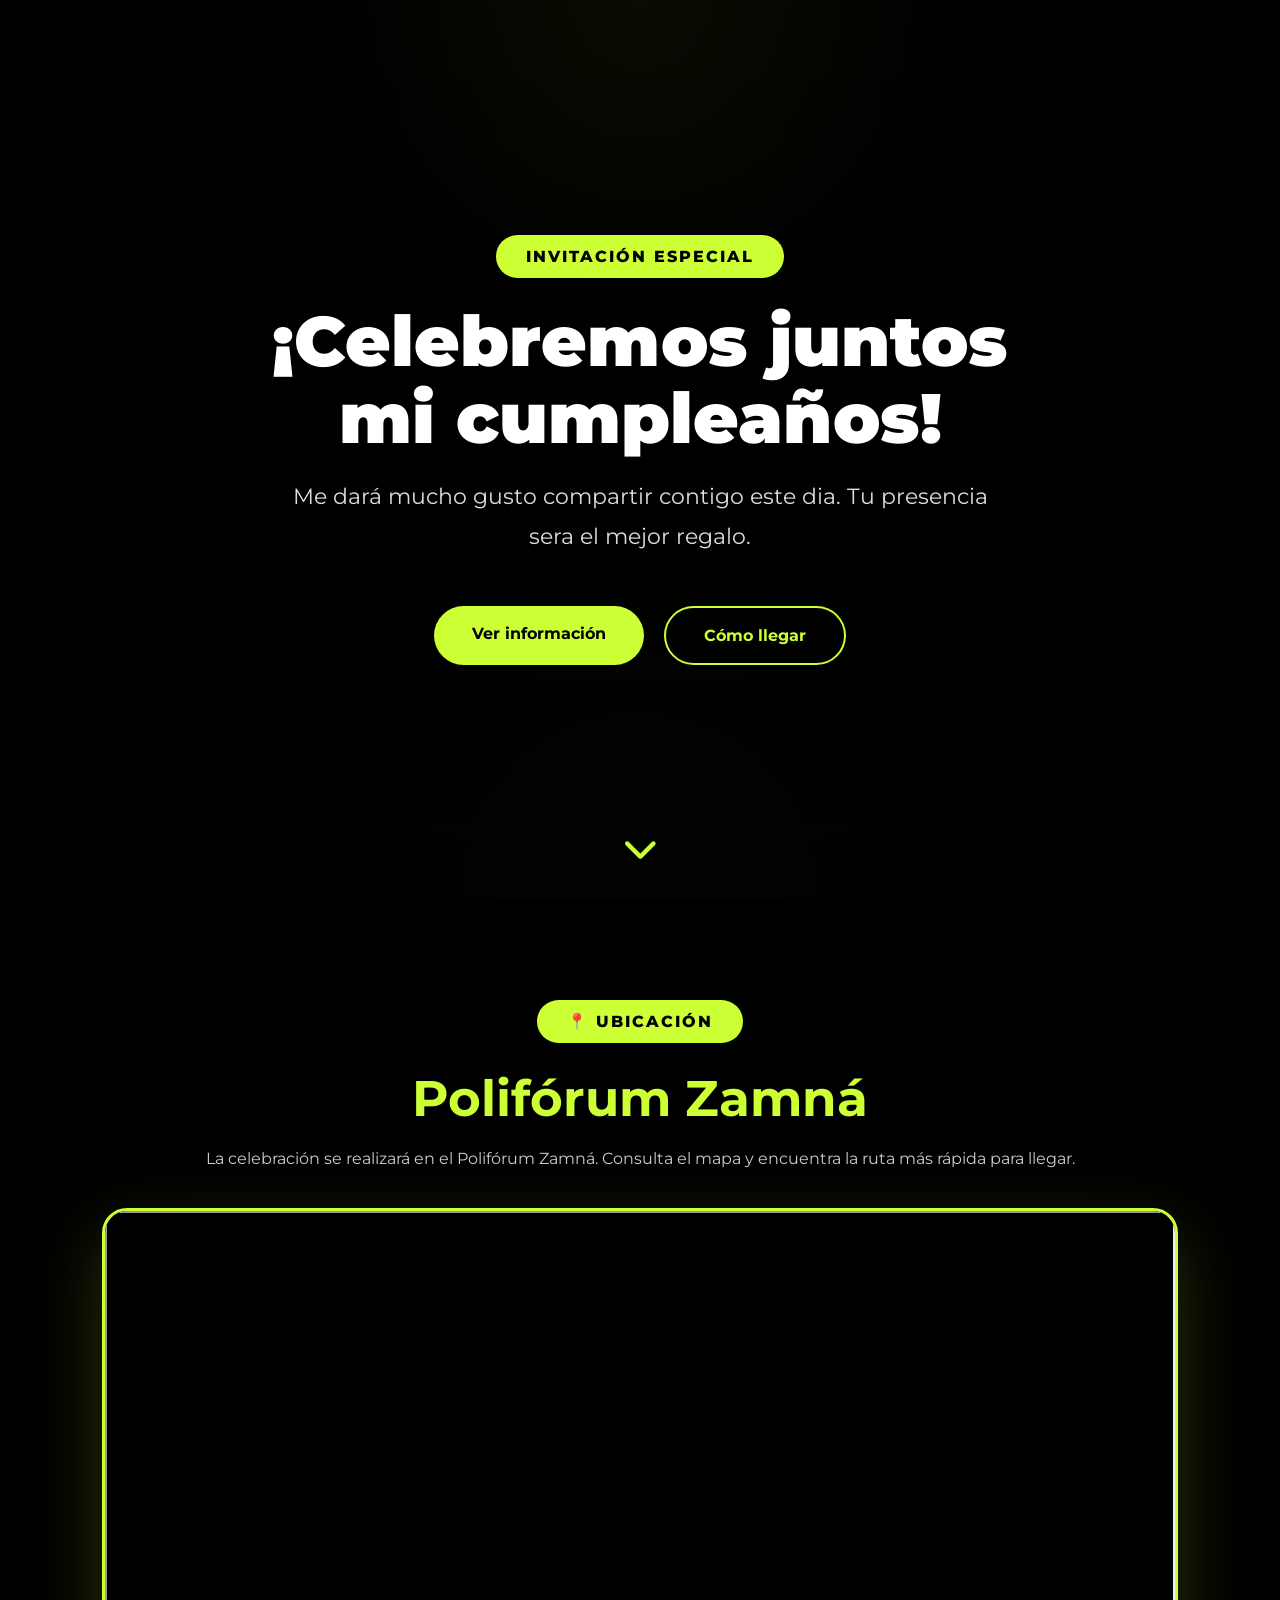
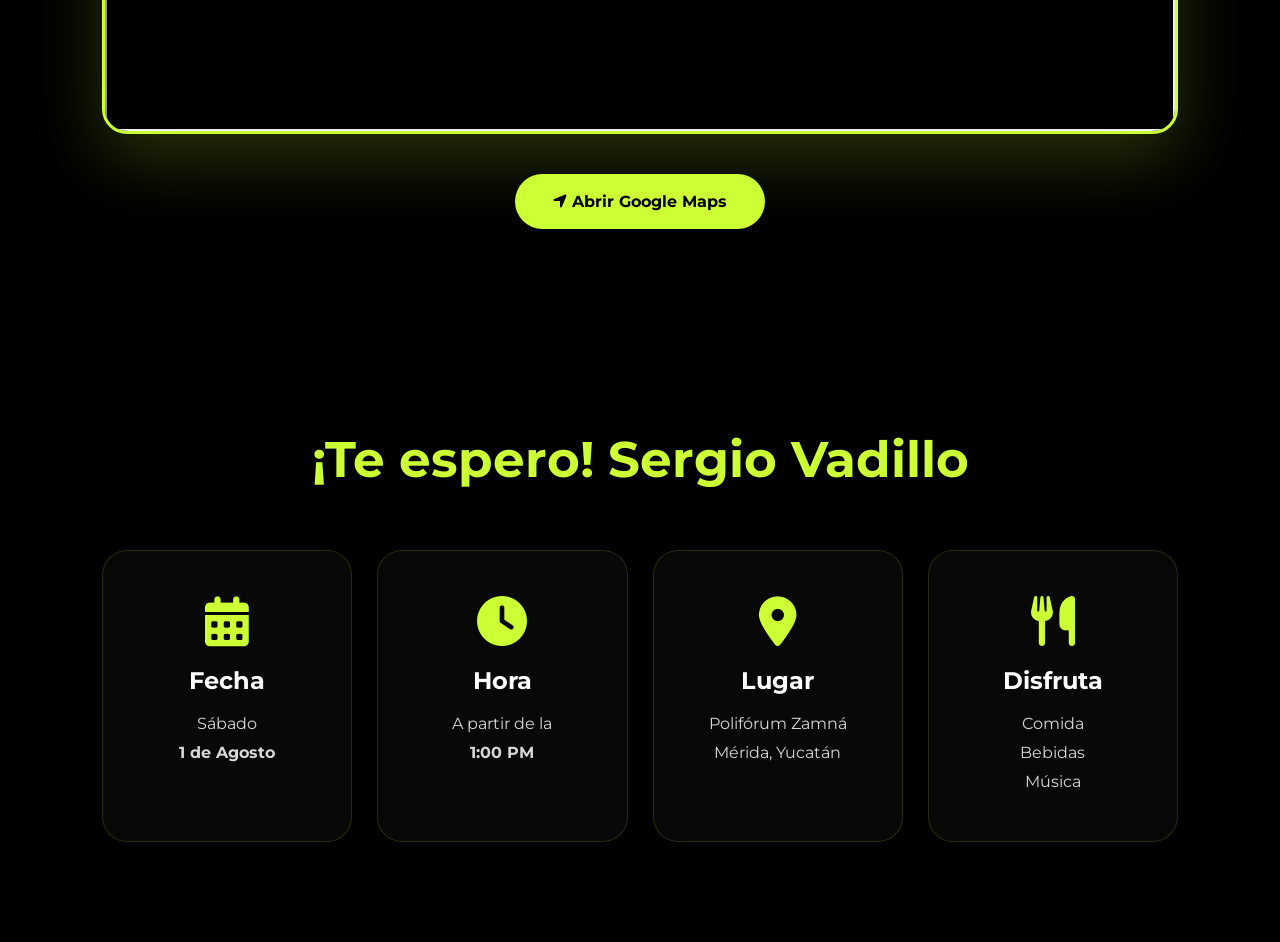
==== index.html @ a8fc82e6 "SV-Invitacion" ====
<!DOCTYPE html>
<html lang="es">

<head>

    <meta charset="UTF-8">
    <meta name="viewport" content="width=device-width, initial-scale=1.0">

    <title>Celebración Sergio Vadillo</title>

    <meta name="theme-color" content="#CCFF34">
    <meta name="apple-mobile-web-app-status-bar-style" content="black-translucent">

    <link rel="preconnect" href="https://fonts.googleapis.com">
    <link rel="preconnect" href="https://fonts.gstatic.com" crossorigin>

    <link href="https://fonts.googleapis.com/css2?family=Montserrat:wght@300;400;500;600;700;800;900&display=swap" rel="stylesheet">

    <link rel="stylesheet" href="css/style.css">

    <link rel="stylesheet"
        href="https://cdnjs.cloudflare.com/ajax/libs/font-awesome/6.7.2/css/all.min.css">

</head>

<body>

<div class="background-glow"></div>

<header class="hero">

    <div class="overlay"></div>

    <div class="hero-content">

        <p class="tag">
            INVITACIÓN ESPECIAL
        </p>

        <h1>

            ¡Celebremos juntos mi cumpleaños!

        </h1>

        <p class="descripcion">

            Me dará mucho gusto compartir contigo este dia. Tu presencia sera el mejor regalo.

        </p>

        <div class="hero-buttons">

            <a href="#informacion" class="btn-primary">

                Ver información

            </a>

            <a href="#ubicacion" class="btn-secondary">

                Cómo llegar

            </a>

        </div>

    </div>

    <div class="scroll">

        <i class="fa-solid fa-chevron-down"></i>

    </div>

</header>

<!-- ========================= -->
<!-- UBICACIÓN -->
<!-- ========================= -->

<section id="ubicacion" class="ubicacion">

    <div class="ubicacion-header">

        <span class="tag">

            📍 UBICACIÓN

        </span>

        <h2>

            Polifórum Zamná

        </h2>

        <p>

            La celebración se realizará en el Polifórum Zamná.

            Consulta el mapa y encuentra la ruta más rápida para llegar.

        </p>

    </div>

    <div class="mapa">

        <iframe
            src="https://www.google.com/maps/embed?pb=!1m18!1m12!1m3!1d5817.461566035608!2d-89.59684092474578!3d20.94124228068636!2m3!1f0!2f0!3f0!3m2!1i1024!2i768!4f13.1!3m3!1m2!1s0x8f5671ae8922f16f%3A0xe24d668bc32c6947!2sPoliforum%20Zamn%C3%A1!5e1!3m2!1ses!2smx!4v1785269410761!5m2!1ses!2smx"
            loading="lazy"
            allowfullscreen
            title="Mapa Polifórum Zamná">
        </iframe>

    </div>

    <div class="acciones">

        <a class="btn-primary"

            target="_blank"

            rel="noopener noreferrer"

            href="https://maps.google.com/?q=Poliforum+Zamna+Merida">

            <i class="fa-solid fa-location-arrow"></i>

            Abrir Google Maps

        </a>

    </div>

</section>

<!-- ========================= -->
<!-- INFORMACIÓN -->
<!-- ========================= -->

<section id="informacion" class="informacion">

    <div class="titulo">

        <h2>

            ¡Te espero! Sergio Vadillo

        </h2>

    </div>

    <div class="cards">

        <div class="card">

            <i class="fa-solid fa-calendar-days"></i>

            <h3>Fecha</h3>

            <p>

                Sábado

                <br>

                <strong>1 de Agosto</strong>

            </p>

        </div>

        <div class="card">

            <i class="fa-solid fa-clock"></i>

            <h3>Hora</h3>

            <p>

                A partir de la

                <br>

                <strong>1:00 PM</strong>

            </p>

        </div>

        <div class="card">

            <i class="fa-solid fa-location-dot"></i>

            <h3>Lugar</h3>

            <p>

                Polifórum Zamná

                <br>

                Mérida, Yucatán

            </p>

        </div>

        <div class="card">

            <i class="fa-solid fa-utensils"></i>

            <h3>Disfruta</h3>

            <p>

                Comida

                <br>

                Bebidas

                <br>

                Música

            </p>

        </div>

    </div>

</section>


</body>

</html>
---- css/style.css ----
@import url('https://fonts.googleapis.com/css2?family=Montserrat:wght@300;400;500;600;700;800;900&display=swap');

:root{

    --primary:#CCFF34;
    --primary-hover:#d8ff69;
    --black:#000;
    --dark:#101010;
    --card:#171717;
    --border:#2d2d2d;
    --text:#ffffff;
    --gray:#cfcfcf;

}

*{
    margin:0;
    padding:0;
    box-sizing:border-box;
}

html{

    scroll-behavior:smooth;

}

body{

    background:#000;
    color:white;
    font-family:'Montserrat',sans-serif;
    overflow-x:hidden;

}

/*============================*/

.background-glow{

    position:fixed;

    inset:0;

    z-index:-2;

    background:

    radial-gradient(circle at top,#CCFF3425 0%,transparent 30%),

    radial-gradient(circle at bottom,#CCFF3410 0%,transparent 35%),

    linear-gradient(#000,#050505);

}

/*============================*/

.hero{

    min-height:100vh;

    position:relative;

    display:flex;

    align-items:center;

    justify-content:center;

    text-align:center;

    padding:80px 20px;

    background:url("hero.jpg") center center/cover;

}

.overlay{

    position:absolute;

    inset:0;

    background:

    linear-gradient(to bottom,

    rgba(0,0,0,.65),

    rgba(0,0,0,.85));

}

.hero-content{

    position:relative;

    max-width:850px;

    z-index:2;

}

.tag{

    display:inline-block;

    color:black;

    background:var(--primary);

    padding:12px 30px;

    border-radius:40px;

    font-weight:800;

    margin-bottom:25px;

    letter-spacing:2px;

}

.hero h1{

    font-size:70px;

    font-weight:900;

    line-height:1.1;

    margin-bottom:20px;

}

.hero h1 span{

    color:var(--primary);

}

.descripcion{

    max-width:700px;

    margin:auto;

    color:#ddd;

    font-size:22px;

    line-height:1.8;

}

.hero-buttons{

    margin-top:50px;

    display:flex;

    justify-content:center;

    gap:20px;

    flex-wrap:wrap;

}

.scroll{

    position:absolute;

    bottom:30px;

    left:50%;

    transform:translateX(-50%);

    font-size:35px;

    color:var(--primary);

    animation:sube 2s infinite;

}

@keyframes sube{

0%,100%{

transform:translate(-50%,0);

}

50%{

transform:translate(-50%,12px);

}

}

/*============================*/

.btn-primary,
.btn-secondary{

    padding:18px 38px;

    border-radius:60px;

    text-decoration:none;

    font-weight:700;

    transition:.35s;

}

.btn-primary{

    background:var(--primary);

    color:#000;

}

.btn-primary:hover{

    background:var(--primary-hover);

    transform:translateY(-5px);

}

.btn-secondary{

    border:2px solid var(--primary);

    color:var(--primary);

}

.btn-secondary:hover{

    background:var(--primary);

    color:black;

}

/*============================*/

.informacion{

    padding:100px 8%;

}

.titulo{

    text-align:center;

    margin-bottom:60px;

}

.titulo h2{

    font-size:50px;

    color:var(--primary);

}

.titulo p{

    color:#bdbdbd;

    margin-top:15px;

}

/*============================*/

.cards{

    display:grid;

    grid-template-columns:repeat(auto-fit,minmax(240px,1fr));

    gap:25px;

}

.card{

    background:rgba(255,255,255,.03);

    border:1px solid rgba(204,255,52,.15);

    border-radius:25px;

    padding:45px 30px;

    transition:.4s;

    text-align:center;

}

.card:hover{

    transform:translateY(-10px);

    border-color:var(--primary);

    box-shadow:0 0 35px rgba(204,255,52,.2);

}

.card i{

    color:var(--primary);

    font-size:50px;

    margin-bottom:20px;

}

.card h3{

    margin-bottom:15px;

    font-size:24px;

}

.card p{

    color:#d8d8d8;

    line-height:1.8;

}

/*============================*/

.evento{

    display:grid;

    grid-template-columns:repeat(auto-fit,minmax(350px,1fr));

    gap:70px;

    align-items:center;

    padding:120px 8%;

}

.evento h2{

    font-size:52px;

    color:var(--primary);

    margin-bottom:25px;

}

.evento p{

    line-height:2;

    color:#d8d8d8;

    margin-bottom:30px;

}

.evento ul{

    list-style:none;

}

.evento li{

    margin:18px 0;

    font-size:20px;

}

.evento i{

    color:var(--primary);

}

.evento img{

    width:100%;

    border-radius:30px;

    border:3px solid var(--primary);

    box-shadow:0 20px 70px rgba(204,255,52,.18);

}

/*============================*/

.ubicacion{

    padding:100px 8%;

    text-align:center;

}

.ubicacion h2{

    font-size:50px;

    color:var(--primary);

}

.ubicacion p{

    color:#ccc;

    margin:20px 0 40px;

}

.mapa{

    overflow:hidden;

    border-radius:25px;

    border:3px solid var(--primary);

    box-shadow:0 25px 70px rgba(204,255,52,.2);

}

.mapa iframe{

    width:100%;

    height:520px;

    display:block;

}

.acciones{

    display:flex;

    justify-content:center;

    gap:20px;

    flex-wrap:wrap;

    margin-top:40px;

}

/*============================*/

footer{

    padding:90px 20px;

    text-align:center;

    background:#070707;

    border-top:1px solid rgba(204,255,52,.2);

}

footer h2{

    color:var(--primary);

    font-size:48px;

    margin-bottom:20px;

}

footer p{

    color:#cfcfcf;

    margin-bottom:10px;

}

.copyright{

    margin-top:35px;

    color:#777;

    font-size:14px;

}

/*============================*/

@media(max-width:900px){

.hero h1{

font-size:52px;

}

.descripcion{

font-size:18px;

}

.titulo h2,
.evento h2,
.ubicacion h2,
footer h2{

font-size:38px;

}

}

@media(max-width:600px){

.hero{

padding:100px 25px;

}

.hero h1{

font-size:40px;

}

.tag{

font-size:13px;

}

.hero-buttons{

flex-direction:column;

}

.btn-primary,
.btn-secondary{

width:100%;

text-align:center;

}

.mapa iframe{

height:350px;

}

}
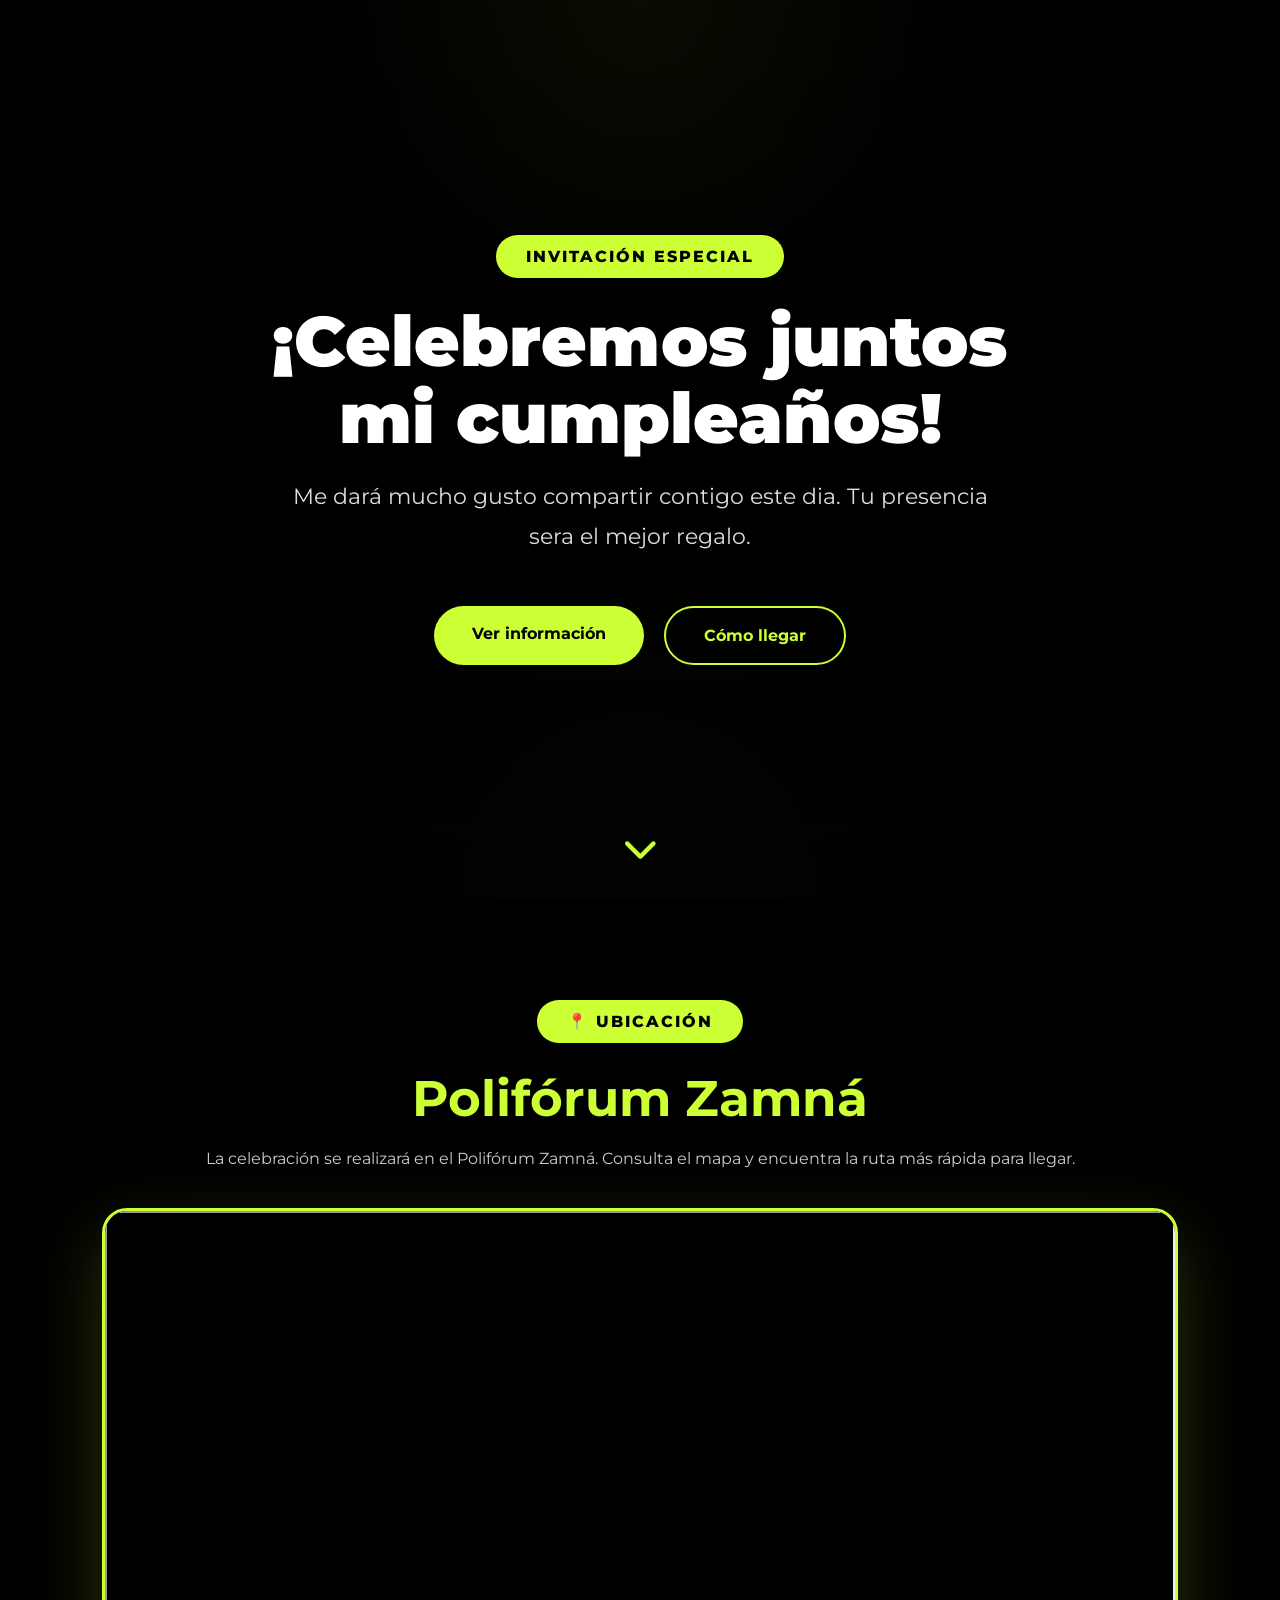
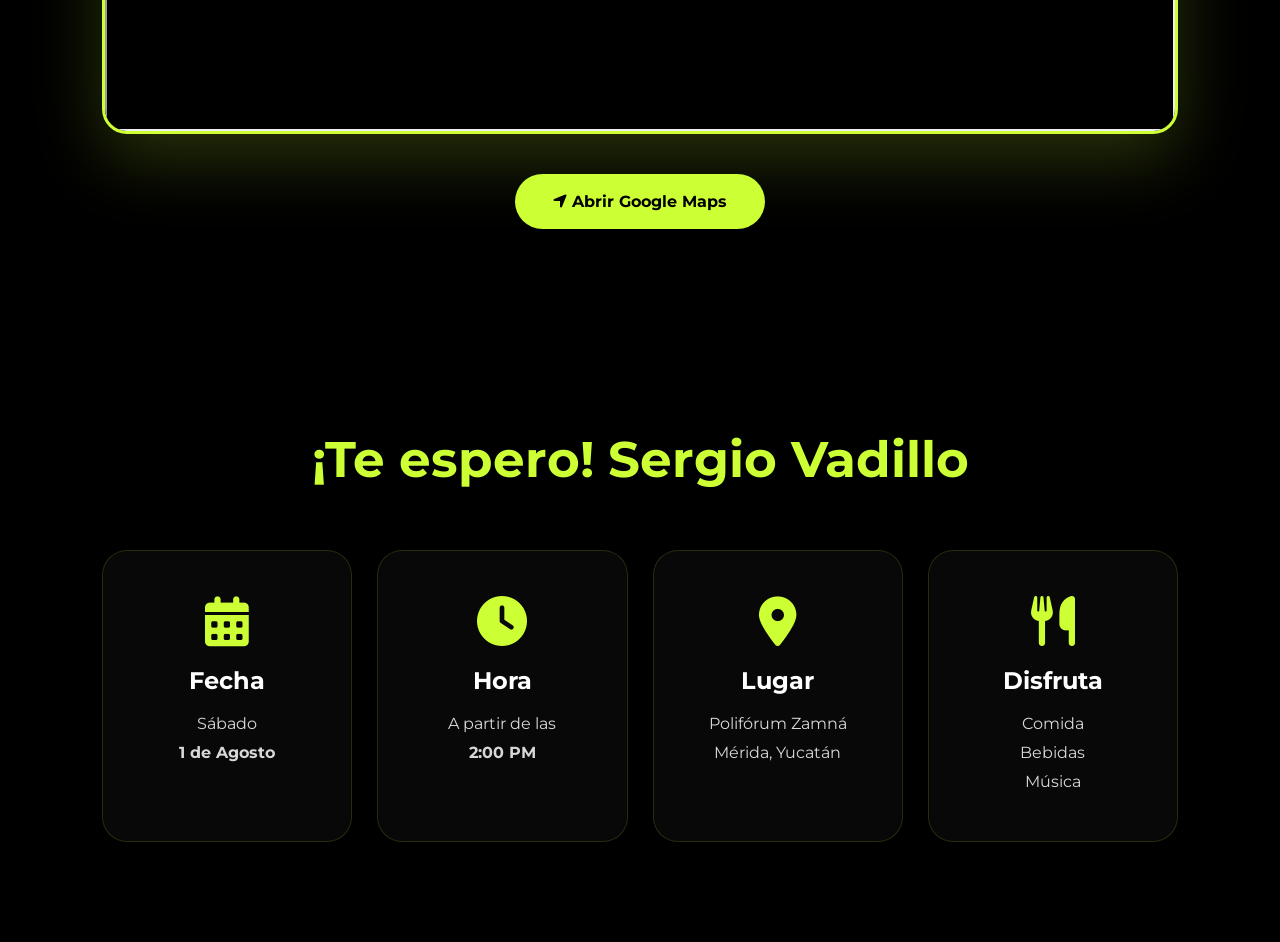
==== commit e02c1f28: "cambio nuevo hora" ====
--- a/index.html
+++ b/index.html
@@ -180,11 +180,11 @@
 
             <p>
 
-                A partir de la
-
-                <br>
-
-                <strong>1:00 PM</strong>
+                A partir de las
+
+                <br>
+
+                <strong>2:00 PM</strong>
 
             </p>
 
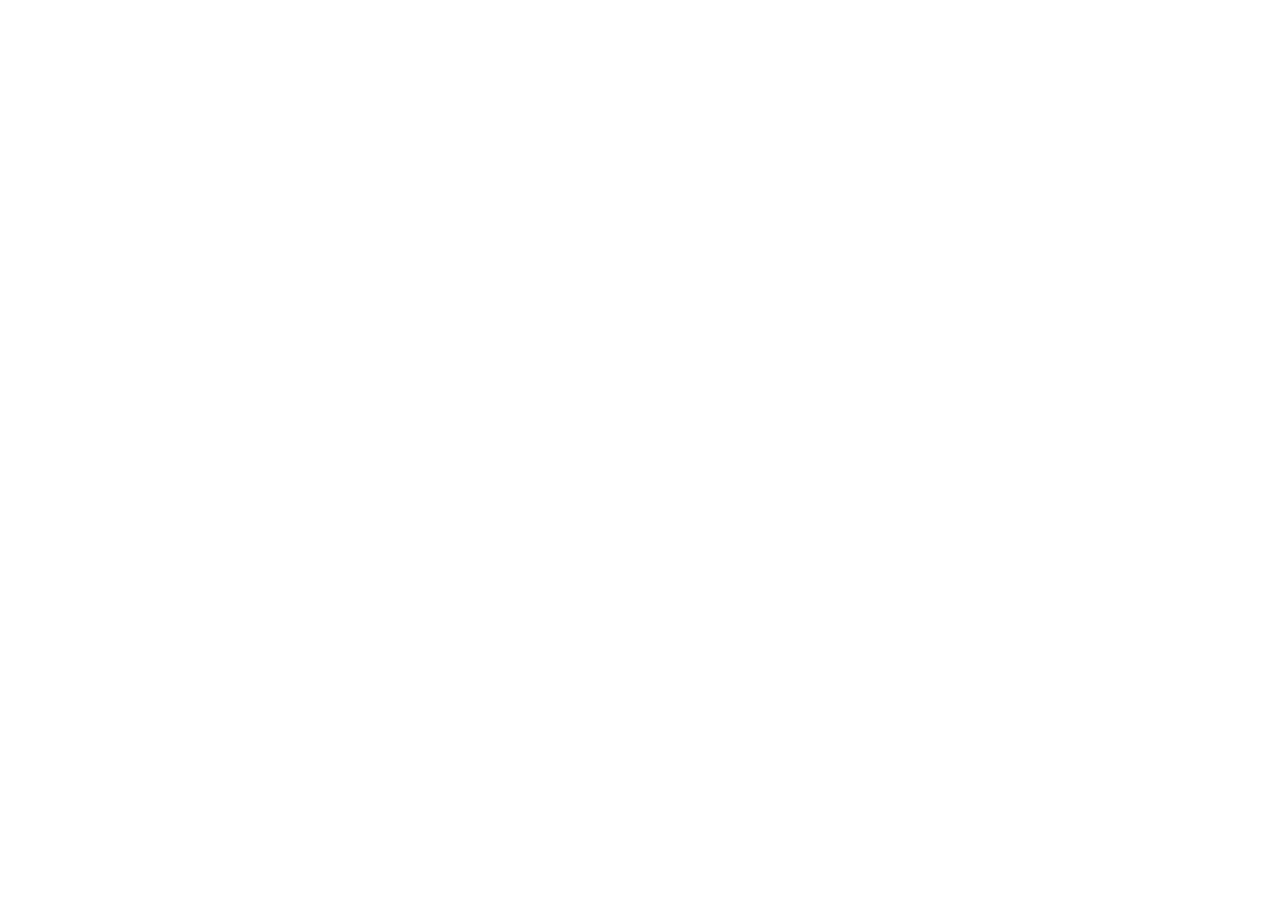
==== commit fc468635: "Corregir Dominio" ====
--- a/index.html
+++ b/index.html
@@ -1,240 +1,33 @@
 <!DOCTYPE html>
 <html lang="es">
-
 <head>
-
     <meta charset="UTF-8">
     <meta name="viewport" content="width=device-width, initial-scale=1.0">
 
-    <title>Celebración Sergio Vadillo</title>
+    <title>Redireccionando...</title>
 
-    <meta name="theme-color" content="#CCFF34">
-    <meta name="apple-mobile-web-app-status-bar-style" content="black-translucent">
-
-    <link rel="preconnect" href="https://fonts.googleapis.com">
-    <link rel="preconnect" href="https://fonts.gstatic.com" crossorigin>
-
-    <link href="https://fonts.googleapis.com/css2?family=Montserrat:wght@300;400;500;600;700;800;900&display=swap" rel="stylesheet">
-
-    <link rel="stylesheet" href="css/style.css">
-
-    <link rel="stylesheet"
-        href="https://cdnjs.cloudflare.com/ajax/libs/font-awesome/6.7.2/css/all.min.css">
-
+    <meta
+        http-equiv="refresh"
+        content="0; url=https://www.sergiovadillo.mx/qr/cuponera.html"
+    >
 </head>
 
 <body>
 
-<div class="background-glow"></div>
+<script>
+    window.location.replace(
+        "https://www.sergiovadillo.mx/qr/cuponera.html"
+    );
+</script>
 
-<header class="hero">
-
-    <div class="overlay"></div>
-
-    <div class="hero-content">
-
-        <p class="tag">
-            INVITACIÓN ESPECIAL
-        </p>
-
-        <h1>
-
-            ¡Celebremos juntos mi cumpleaños!
-
-        </h1>
-
-        <p class="descripcion">
-
-            Me dará mucho gusto compartir contigo este dia. Tu presencia sera el mejor regalo.
-
-        </p>
-
-        <div class="hero-buttons">
-
-            <a href="#informacion" class="btn-primary">
-
-                Ver información
-
-            </a>
-
-            <a href="#ubicacion" class="btn-secondary">
-
-                Cómo llegar
-
-            </a>
-
-        </div>
-
-    </div>
-
-    <div class="scroll">
-
-        <i class="fa-solid fa-chevron-down"></i>
-
-    </div>
-
-</header>
-
-<!-- ========================= -->
-<!-- UBICACIÓN -->
-<!-- ========================= -->
-
-<section id="ubicacion" class="ubicacion">
-
-    <div class="ubicacion-header">
-
-        <span class="tag">
-
-            📍 UBICACIÓN
-
-        </span>
-
-        <h2>
-
-            Polifórum Zamná
-
-        </h2>
-
-        <p>
-
-            La celebración se realizará en el Polifórum Zamná.
-
-            Consulta el mapa y encuentra la ruta más rápida para llegar.
-
-        </p>
-
-    </div>
-
-    <div class="mapa">
-
-        <iframe
-            src="https://www.google.com/maps/embed?pb=!1m18!1m12!1m3!1d5817.461566035608!2d-89.59684092474578!3d20.94124228068636!2m3!1f0!2f0!3f0!3m2!1i1024!2i768!4f13.1!3m3!1m2!1s0x8f5671ae8922f16f%3A0xe24d668bc32c6947!2sPoliforum%20Zamn%C3%A1!5e1!3m2!1ses!2smx!4v1785269410761!5m2!1ses!2smx"
-            loading="lazy"
-            allowfullscreen
-            title="Mapa Polifórum Zamná">
-        </iframe>
-
-    </div>
-
-    <div class="acciones">
-
-        <a class="btn-primary"
-
-            target="_blank"
-
-            rel="noopener noreferrer"
-
-            href="https://maps.google.com/?q=Poliforum+Zamna+Merida">
-
-            <i class="fa-solid fa-location-arrow"></i>
-
-            Abrir Google Maps
-
+<noscript>
+    <p>
+        Redireccionando a la cuponera...
+        <a href="https://www.sergiovadillo.mx/qr/cuponera.html">
+            Haz clic aquí
         </a>
-
-    </div>
-
-</section>
-
-<!-- ========================= -->
-<!-- INFORMACIÓN -->
-<!-- ========================= -->
-
-<section id="informacion" class="informacion">
-
-    <div class="titulo">
-
-        <h2>
-
-            ¡Te espero! Sergio Vadillo
-
-        </h2>
-
-    </div>
-
-    <div class="cards">
-
-        <div class="card">
-
-            <i class="fa-solid fa-calendar-days"></i>
-
-            <h3>Fecha</h3>
-
-            <p>
-
-                Sábado
-
-                <br>
-
-                <strong>1 de Agosto</strong>
-
-            </p>
-
-        </div>
-
-        <div class="card">
-
-            <i class="fa-solid fa-clock"></i>
-
-            <h3>Hora</h3>
-
-            <p>
-
-                A partir de las
-
-                <br>
-
-                <strong>2:00 PM</strong>
-
-            </p>
-
-        </div>
-
-        <div class="card">
-
-            <i class="fa-solid fa-location-dot"></i>
-
-            <h3>Lugar</h3>
-
-            <p>
-
-                Polifórum Zamná
-
-                <br>
-
-                Mérida, Yucatán
-
-            </p>
-
-        </div>
-
-        <div class="card">
-
-            <i class="fa-solid fa-utensils"></i>
-
-            <h3>Disfruta</h3>
-
-            <p>
-
-                Comida
-
-                <br>
-
-                Bebidas
-
-                <br>
-
-                Música
-
-            </p>
-
-        </div>
-
-    </div>
-
-</section>
-
+    </p>
+</noscript>
 
 </body>
-
 </html>
